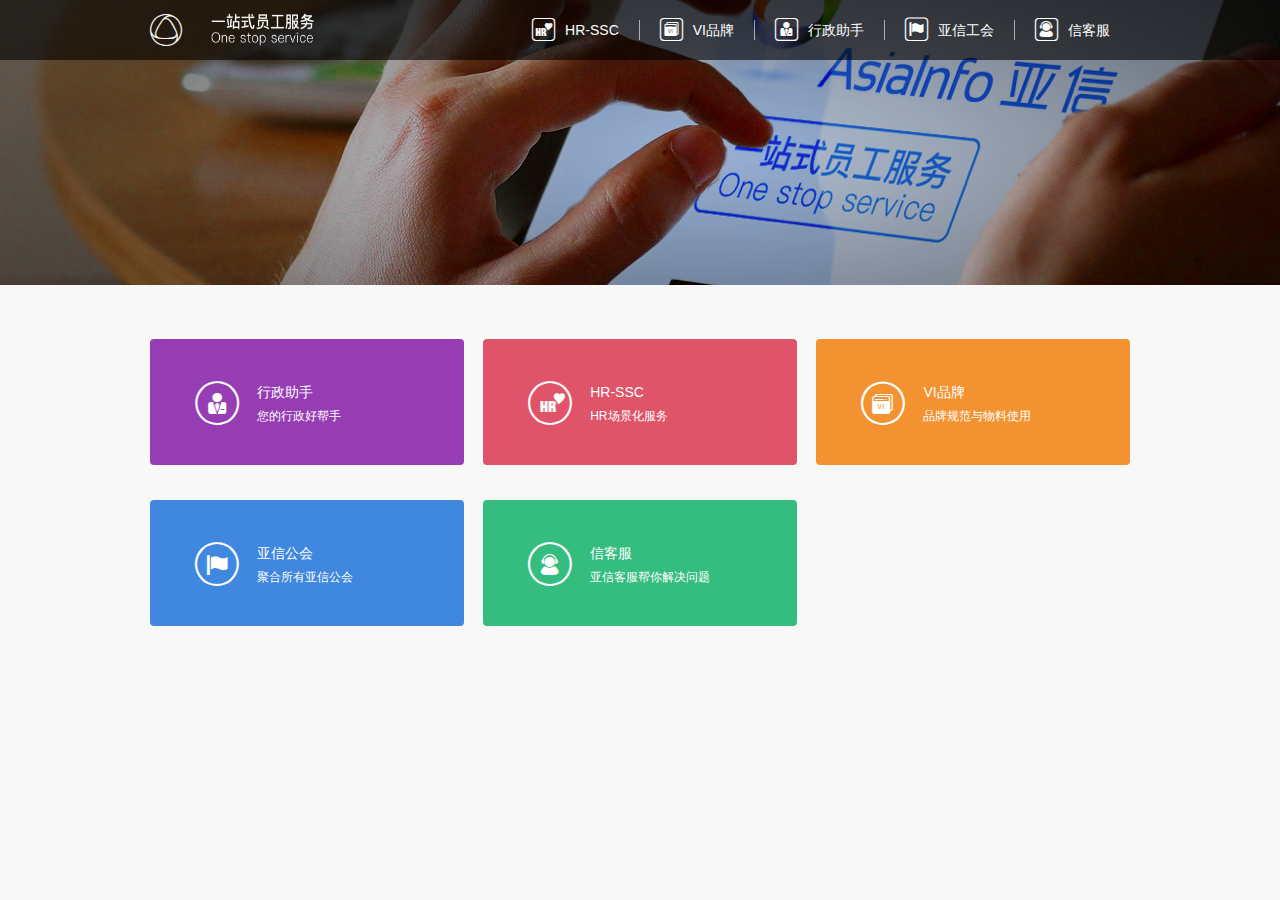
==== index.html @ 4ccbee24 "lym" ====
<!DOCTYPE html>
<html>
	<head>
		<meta charset="utf-8" />
		<title>一站式员工服务-首页</title>
		<link rel="stylesheet" href="css/reset.css" type="text/css" />
		<link rel="stylesheet" href="css/index.css" type="text/css" />
		<link rel="stylesheet" href="css/common.css" type="text/css" />
		<link rel="stylesheet" href="lib/iconfont/iconfont.css" type="text/css" />
	</head>
	<body>
		<div class="head-wrap">
			<div class="head-nav">
				<div class="head-nav-menu clear-fixed">
					<div class="logo">
						<i class="iconfont icon-logo"></i>
						<div class="divider"></div>
						<img src="img/一站式员工服务.png" width="103" height="34"></img>
					</div>
					<ul class="menu-list clear-fixed">
						<li>
							<div class="divider-line"></div>
							<a href="custom-service.html">
								<i class="iconfont icon-xinkefu"></i>
								<span>信客服</span>
							</a>
						</li>
						<li>
							<div class="divider-line"></div>
							<a href="sociaty-page.html">
								<i class="iconfont icon-gonghuimoren"></i>
								<span>亚信工会</span>
							</a>
						</li>
						<li>
							<div class="divider-line"></div>
							<a href="content-page.html">
								<i class="iconfont icon-zhushou1"></i>
								<span>行政助手</span>
							</a>
						</li>
						<li>
							<div class="divider-line"></div>
							<a href="vi-page.html">
								<i class="iconfont icon-vi11"></i>
								<span>VI品牌</span>
							</a>
						</li>
						<li>
							<a href="hrssc-page.html">
								<i class="iconfont icon-hr1"></i>
								<span>HR-SSC</span>
							</a>
						</li>
					</ul>
				</div>
			</div>
		</div>
		<div class="oss-main clear-fixed">
			<div class="service-selector nth1">
				<i class="iconfont icon-zhushou3"></i>
				<div class="service-title">
					<p class="name">行政助手</p>
					<p class="intro">您的行政好帮手</p>
				</div>
			</div>
			<div class="service-selector nth2">
				<i class="iconfont icon-hr3"></i>
				<div class="service-title">
					<p class="name">HR-SSC</p>
					<p class="intro">HR场景化服务</p>
				</div>
			</div>
			<div class="service-selector nth3">
				<i class="iconfont icon-vi3"></i>
				<div class="service-title">
					<p class="name">VI品牌</p>
					<p class="intro">品牌规范与物料使用</p>
				</div>
			</div>
			<div class="service-selector nth4">
				<i class="iconfont icon-gonghui3"></i>
				<div class="service-title">
					<p class="name">亚信公会</p>
					<p class="intro">聚合所有亚信公会</p>
				</div>
			</div>
			<div class="service-selector nth5">
				<i class="iconfont icon-xinkefu3"></i>
				<div class="service-title">
					<p class="name">信客服</p>
					<p class="intro">亚信客服帮你解决问题</p>
				</div>
			</div>
		</div>
		<script src="js/jquery-1.8.3.min.js"></script>
		<script src="js/common.js"></script>
	</body>
</html>
---- css/index.css ----
.head-wrap {
	background: url(../img/b-g-index.png) no-repeat;
	background-size: cover;
}
.service-selector {
	width: 32%;
	height: 126px;
	border-radius: 4px;
	color: #ffffff;
	padding: 40px 45px;
	margin: 0 0 35px 2%;
	float: left;
	font-size: 0;
	transition: all .4s ease-in-out; 
	cursor: pointer;
}
.service-selector.nth1{
	background-color: #963db4;
	margin-left: 0;
}
.service-selector.nth2{
	background-color: #df5468;
}
.service-selector.nth3{
	background-color: #f39230;
}
.service-selector.nth4{
	background-color: #3f87df;
	margin-left: 0;
}
.service-selector.nth5{
	background-color: #35bd80;
}
.service-selector.nth1:hover{
	transform: translateY(-10px);
	box-shadow: 0px 15px 25px -15px #963db4;
}
.service-selector.nth2:hover{
	transform: translateY(-10px);
	box-shadow: 0px 15px 25px -15px #df5468;
}
.service-selector.nth3:hover{
	transform: translateY(-10px);
	box-shadow: 0px 15px 25px -15px #f39230;
}
.service-selector.nth4:hover{
	transform: translateY(-10px);
	box-shadow: 0px 15px 25px -15px #3f87df;
}
.service-selector.nth5:hover{
	transform: translateY(-10px);
	box-shadow: 0px 15px 25px -15px #35bd80;
}
.service-selector i{
	font-size: 44px;
	margin-right: 18px;
	vertical-align: middle;
}
.service-title{
	line-height: 24px;
	display: inline-block;
	vertical-align: middle;
}
.service-title p.name{
	font-size: 14px;
}
.service-title p.intro{
	font-size: 12px;
}
---- css/common.css ----
.clear-fixed:before,
.clear-fixed:after {
	display: table;
	content: '';
	clear: both;
}

.head-wrap {
	width: 100%;
	height: 285px;
}

.head-nav {
	width: 100%;
	height: 60px;
	background-color: rgba(0, 0, 0, 0.2);
	background:rgba(0,0,0,0.6);
	background: transparent\9;zoom:1\8; /* required for the filters */
	-ms-filter:"progid:DXImageTransform.Microsoft.gradient(startColorstr=#220000000, endColorstr=#22000000)"; /* IE8 */
	filter: progid:DXImageTransform.Microsoft.gradient(startColorstr=#99000000, endColorstr=#99000000); /* IE5.5-7 */
	position: absolute;
	top: 0;
	font-size: 12px;
}

.head-nav-menu {
	width: 980px;
	height: 60px;
	margin: 0 auto;
}

.logo {
	float: left;
	cursor: pointer;
	line-height: 60px;
	font-size: 0;
}

.logo i {
	font-size: 32px;
	color: #ffffff;
	display: inline-block;
	vertical-align: middle;
}

.divider {
	margin: 0 14px;
	height: 80%;
	border-left: solid 1px #fefefe;
	display: inline-block;
	vertical-align: middle;
}

.logo-title {
	display: inline-block;
	vertical-align: middle;
	width: 103px;
	height: 34px;
	background-image: url(../img/一站式员工服务.png);
	background-size: 103px 34px;
}

.menu-list {
	float: right;
	height: 100%;
	font-size: 0;
}

.menu-list li {
	color: #ffffff;
	float: right;
	cursor: pointer;
	line-height: 60px;
}
.menu-list a{
	display: inline-block;
}
.menu-list li.active {
	border-bottom: 2px solid #ffffff;
}

.menu-list li:hover {
	background-color: rgba(0, 0, 0, 0.3);
}

.menu-list li i {
	font-size: 23px;
	vertical-align: middle;
}

.menu-list li span {
	padding: 0 20px 0 10px;
	display: inline-block;
	font-size: 14px;
	text-align: center;
	vertical-align: middle;
}

.divider-line {
	height: 20px;
	margin-right: 20px;
	border-left: 1px solid rgba(255, 255, 255, 0.6);
	display: inline-block;
	vertical-align: middle;
}

.oss-main {
	width: 980px;
	margin: 54px auto 50px;
}
body{
	background-color: #f8f8f8;
}
.head-wrap{
	position: relative;
	background: url(../img/b-g-black.png) no-repeat;
	background-size: cover;
}
.tabs-bar{
	width: 100%;
	height: 80px;
	position: absolute;
	bottom: 0;
	background-color: rgba(0,0,0,0.5);
}
.tabs-menu{
	width: 980px;
	margin: 0 auto;
}
.tabs-menu li{
	width: 33.3%;
	height: 80px;
	float: left;
	text-align: center;
	color: #fff;
	padding: 16px 0;
	line-height: 26px;
	cursor: pointer;
}
.tabs-menu li:hover{
	background-color: rgba(0,0,0,0.6);
}
.tabs-menu li.active{
	background-color: #425ac7;
}
.tabs-box{
	width: 100%;
	display: none;
}
.tabs-box.active{
	display: block;
}
.side-bar{
	width: 200px;
	overflow: hidden;
	text-overflow: ellipsis;
	white-space: nowrap;
	float: left;
	border-radius: 2px;
	box-shadow: 0 1px 2px 0 rgba(0, 0, 0, 0.27);
}
.side-bar a{
	width: 100%;
	padding: 0 24px;
	height: 40px;
	display: block;
	line-height: 40px;
	text-align: left;
	background-color: #ffffff;
	color: #666;
	font-size: 14px;
}
.side-bar a:hover{
	background-color: #efeff0;
}
.side-bar a.active{
	background-color: #425ac7;
	color: #ffffff;
}
.title{
	font-size: 14px;
	color: #404146;
	height: 35px;
	line-height: 35px;
	border-bottom: 1px dashed #a1a8b1;
}
.title div{
	width: 0;
	height: 20px;
	border: 1px solid #425ac7;
	display: inline-block;
	vertical-align: middle;
	margin-right: 15px;
}
.main-content{
	margin-left: 220px;
}
.content-items{
	margin-top: 16px;
}
.content-items li{
	height: 40px;
	line-height: 40px;
	margin-bottom: 1px;
	padding: 0 15px;
	font-size: 12px;
	cursor: pointer;
	background-color: #ffffff;
}
.content-items li:hover{
	background-color: #efeff0;
}
.items-time{
	color: #a1a8b1;
	float: right;
}
.items-title{
	color: #404146;
	float: left;
}

.content-detail{
	background-color: #ffffff;
	box-shadow: 0 1px 2px 0 rgba(0, 0, 0, 0.27);
	display: none;
	margin-top: 20px;
}
.detail-top{
	height: 35px;
	line-height: 34px;
	padding-right: 24px;
	background-color: #425ac7;
	color: #ffffff;
	font-size: 12px;
}
.detail-top i{
	float: right;
	cursor: pointer;
}
.detail-top span{
	float: right;
	margin-right: 30px;
	cursor: pointer;
}
.detail-top span:before{
	content: "\e605";
	margin-right: 10px;
	font-family: "iconfont";
}
.detail-main{
	padding: 0 40px 25px;
}
.detail-title{
	height: 48px;
	line-height: 48px;
	font-weight: bold;
}
.detail-title span{
	float: right;
	font-size: 12px;
	color: #a1a8b1;
	margin-left: 15px;
}
.detail-main p{
	color: #404146;
	font-size: 12px;
	margin: 10px 0 25px 0;
	line-height: 2.2;
}
.attachment-title{
	font-size: 12px;
}
.attachment-box{
	cursor: pointer;
	margin-top: 15px;
}
.attachment-box li span{
	color: rgba(64,65,70,0.5);
	font-size: 12px;
	margin-left: 10px;
}
---- lib/iconfont/iconfont.css ----
@font-face {font-family: "iconfont";
  src: url('iconfont.eot?t=1472460914'); /* IE9*/
  src: url('iconfont.eot?t=1472460914#iefix') format('embedded-opentype'), /* IE6-IE8 */
  url('iconfont.woff?t=1472460914') format('woff'), /* chrome, firefox */
  url('iconfont.ttf?t=1472460914') format('truetype'), /* chrome, firefox, opera, Safari, Android, iOS 4.2+*/
  url('iconfont.svg?t=1472460914#iconfont') format('svg'); /* iOS 4.1- */
}

.iconfont {
  font-family:"iconfont" !important;
  font-size:16px;
  font-style:normal;
  -webkit-font-smoothing: antialiased;
  -webkit-text-stroke-width: 0.2px;
  -moz-osx-font-smoothing: grayscale;
}
.icon-iconfontcha:before { content: "\e604"; }
.icon-ordinarydownload:before { content: "\e605"; }
.icon-huiyi:before { content: "\e606"; }
.icon-fuli:before { content: "\e607"; }
.icon-huanjing:before { content: "\e608"; }
.icon-gonghui2:before { content: "\e609"; }
.icon-hr1:before { content: "\e60a"; }
.icon-vi1:before { content: "\e60c"; }
.icon-gonghuimoren:before { content: "\e60d"; }
.icon-zhushou1:before { content: "\e60e"; }
.icon-zhushou2:before { content: "\e60f"; }
.icon-xinkefu2:before { content: "\e610"; }
.icon-xinkefu:before { content: "\e611"; }
.icon-vi11:before { content: "\e612"; }
.icon-vi2:before { content: "\e613"; }
.icon-hr2:before { content: "\e614"; }
.icon-gonghui21:before { content: "\e615"; }
.icon-gonghui3:before { content: "\e600"; }
.icon-xinkefu3:before { content: "\e601"; }
.icon-yizhanshiyuangongfuwu:before { content: "\e602"; }
.icon-hr3:before { content: "\e603"; }
.icon-logo:before { content: "\e60b"; }
.icon-vi3:before { content: "\e616"; }
.icon-zhushou3:before { content: "\e617"; }
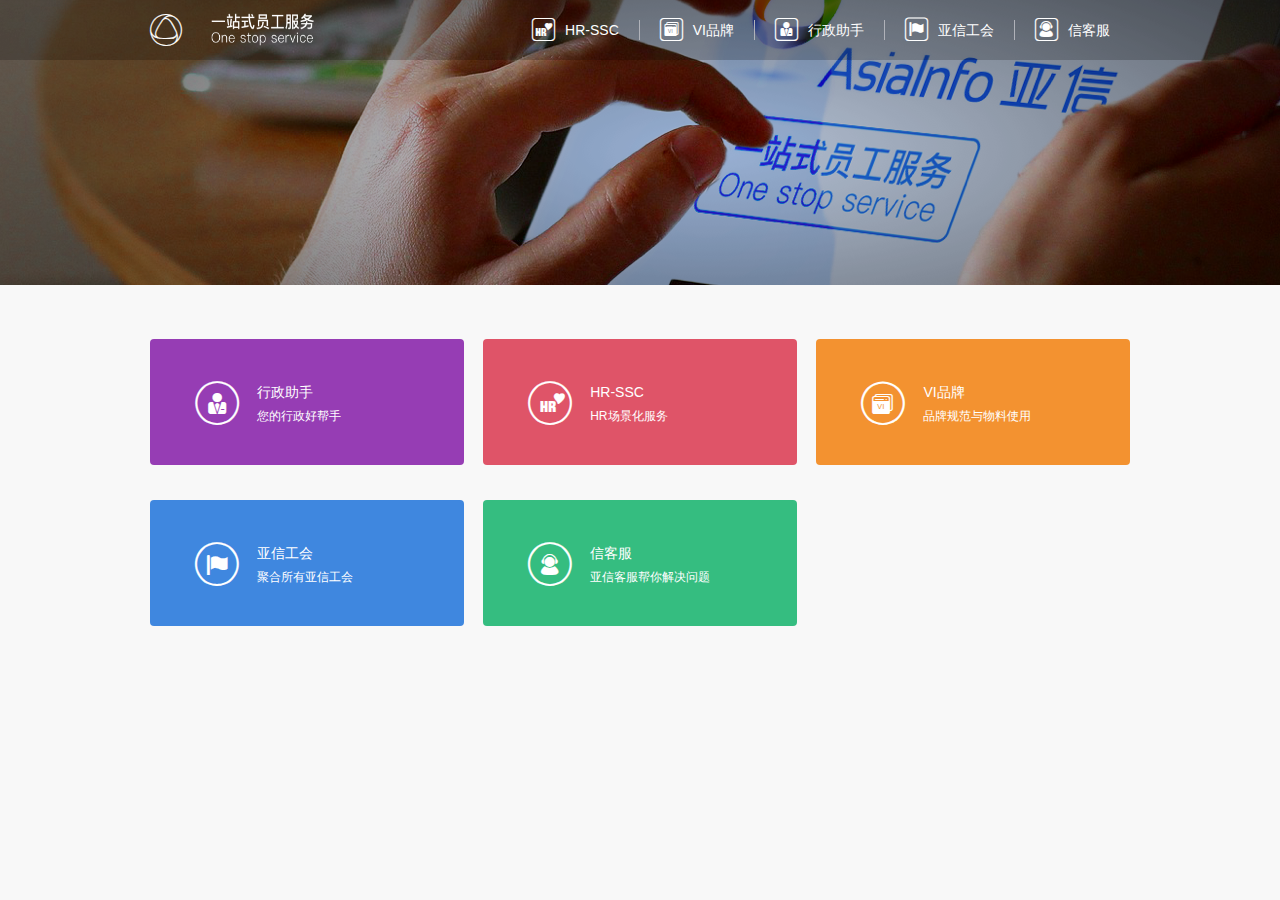
==== commit d3d13ae6: "lym" ====
--- a/index.html
+++ b/index.html
@@ -81,8 +81,8 @@
 			<div class="service-selector nth4">
 				<i class="iconfont icon-gonghui3"></i>
 				<div class="service-title">
-					<p class="name">亚信公会</p>
-					<p class="intro">聚合所有亚信公会</p>
+					<p class="name">亚信工会</p>
+					<p class="intro">聚合所有亚信工会</p>
 				</div>
 			</div>
 			<div class="service-selector nth5">
--- a/css/common.css
+++ b/css/common.css
@@ -13,10 +13,10 @@
 .head-nav {
 	width: 100%;
 	height: 60px;
-	background-color: rgba(0, 0, 0, 0.2);
-	background:rgba(0,0,0,0.6);
-	background: transparent\9;zoom:1\8; /* required for the filters */
-	-ms-filter:"progid:DXImageTransform.Microsoft.gradient(startColorstr=#220000000, endColorstr=#22000000)"; /* IE8 */
+	background: rgba(0, 0, 0, 0.2);
+	background: transparent\9;
+	zoom:1\8; /* required for the filters */
+	-ms-filter:"progid:DXImageTransform.Microsoft.gradient(startColorstr=#99000000, endColorstr=#99000000)"; /* IE8 */
 	filter: progid:DXImageTransform.Microsoft.gradient(startColorstr=#99000000, endColorstr=#99000000); /* IE5.5-7 */
 	position: absolute;
 	top: 0;
@@ -99,7 +99,7 @@
 .divider-line {
 	height: 20px;
 	margin-right: 20px;
-	border-left: 1px solid rgba(255, 255, 255, 0.6);
+	border-left: 1px solid #b0b2b9;
 	display: inline-block;
 	vertical-align: middle;
 }
@@ -121,7 +121,11 @@
 	height: 80px;
 	position: absolute;
 	bottom: 0;
-	background-color: rgba(0,0,0,0.5);
+	background: rgba(0,0,0,0.5);
+	background: transparent\9;
+	zoom:1\8; /* required for the filters */
+	-ms-filter:"progid:DXImageTransform.Microsoft.gradient(startColorstr=#99000000, endColorstr=#99000000)"; /* IE8 */
+	filter: progid:DXImageTransform.Microsoft.gradient(startColorstr=#99000000, endColorstr=#99000000); /* IE5.5-7 */
 }
 .tabs-menu{
 	width: 980px;
@@ -136,6 +140,9 @@
 	padding: 16px 0;
 	line-height: 26px;
 	cursor: pointer;
+}
+.tabs-menu li i{
+	font-size: 14px;
 }
 .tabs-menu li:hover{
 	background-color: rgba(0,0,0,0.6);
@@ -158,6 +165,7 @@
 	float: left;
 	border-radius: 2px;
 	box-shadow: 0 1px 2px 0 rgba(0, 0, 0, 0.27);
+	border: 1px solid #e1e6eb\9;
 }
 .side-bar a{
 	width: 100%;
@@ -227,7 +235,7 @@
 }
 .detail-top{
 	height: 35px;
-	line-height: 34px;
+	line-height: 33px;
 	padding-right: 24px;
 	background-color: #425ac7;
 	color: #ffffff;
@@ -275,7 +283,7 @@
 	margin-top: 15px;
 }
 .attachment-box li span{
-	color: rgba(64,65,70,0.5);
+	color: #999;
 	font-size: 12px;
 	margin-left: 10px;
 }
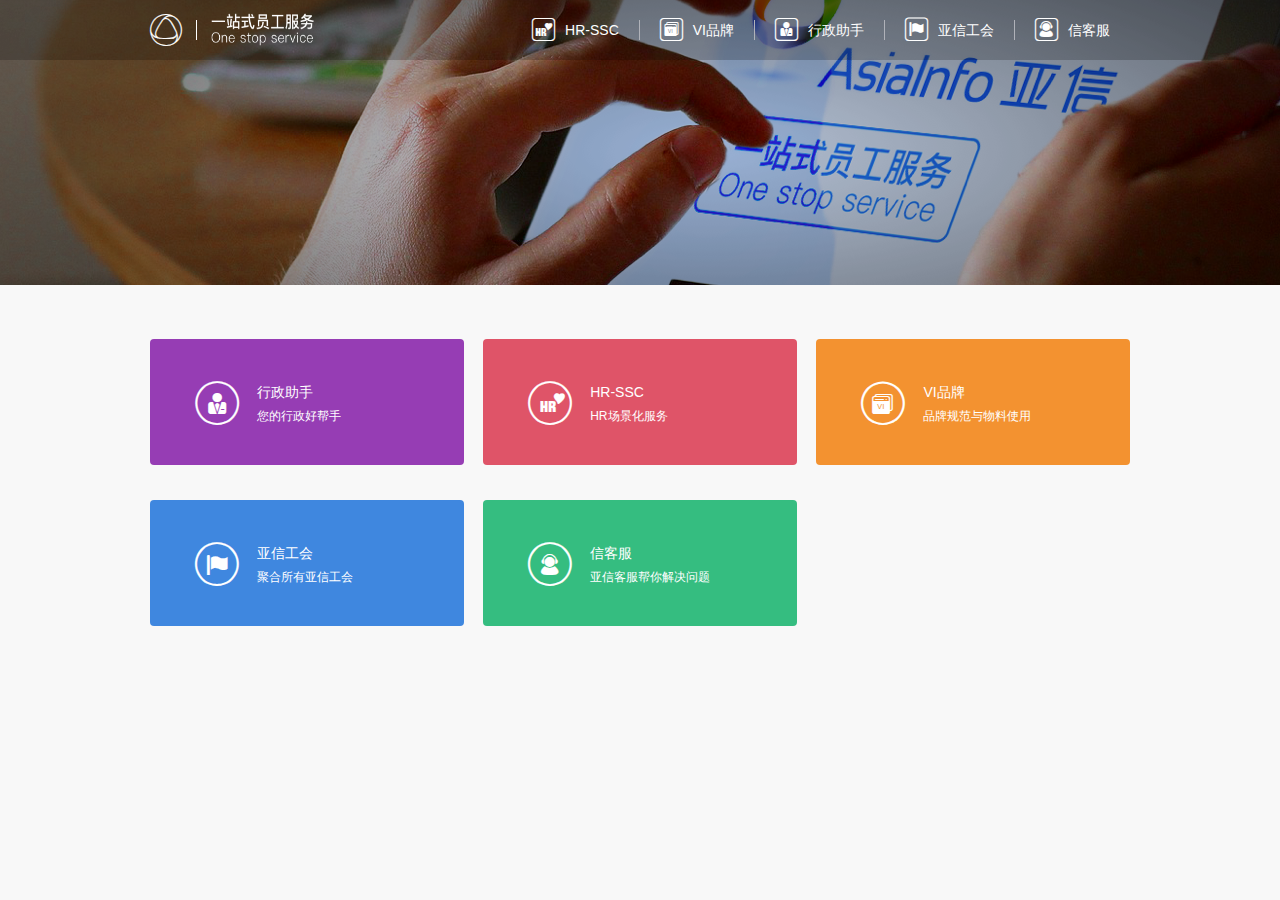
==== commit b8d70993: "lym" ====
--- a/index.html
+++ b/index.html
@@ -2,6 +2,7 @@
 <html>
 	<head>
 		<meta charset="utf-8" />
+		<meta http-equiv="X-UA-Compatible" content="IE=edge" />
 		<title>一站式员工服务-首页</title>
 		<link rel="stylesheet" href="css/reset.css" type="text/css" />
 		<link rel="stylesheet" href="css/index.css" type="text/css" />
@@ -19,37 +20,33 @@
 					</div>
 					<ul class="menu-list clear-fixed">
 						<li>
-							<div class="divider-line"></div>
-							<a href="custom-service.html">
-								<i class="iconfont icon-xinkefu"></i>
-								<span>信客服</span>
+							<a href="hrssc-page.html">
+								<i class="iconfont icon-hr1"></i>
+								<span>HR-SSC</span>
 							</a>
 						</li>
 						<li>
-							<div class="divider-line"></div>
+							<a href="vi-page.html">
+								<i class="iconfont icon-vi11"></i>
+								<span>VI品牌</span>
+							</a>
+						</li>
+						<li>
+							<a href="content-page.html">
+								<i class="iconfont icon-zhushou1"></i>
+								<span>行政助手</span>
+							</a>
+						</li>
+						<li>
 							<a href="sociaty-page.html">
 								<i class="iconfont icon-gonghuimoren"></i>
 								<span>亚信工会</span>
 							</a>
 						</li>
 						<li>
-							<div class="divider-line"></div>
-							<a href="content-page.html">
-								<i class="iconfont icon-zhushou1"></i>
-								<span>行政助手</span>
-							</a>
-						</li>
-						<li>
-							<div class="divider-line"></div>
-							<a href="vi-page.html">
-								<i class="iconfont icon-vi11"></i>
-								<span>VI品牌</span>
-							</a>
-						</li>
-						<li>
-							<a href="hrssc-page.html">
-								<i class="iconfont icon-hr1"></i>
-								<span>HR-SSC</span>
+							<a href="custom-service.html">
+								<i class="iconfont icon-xinkefu"></i>
+								<span>信客服</span>
 							</a>
 						</li>
 					</ul>
--- a/css/common.css
+++ b/css/common.css
@@ -14,18 +14,42 @@
 	width: 100%;
 	height: 60px;
 	background: rgba(0, 0, 0, 0.2);
-	background: transparent\9;
-	zoom:1\8; /* required for the filters */
-	-ms-filter:"progid:DXImageTransform.Microsoft.gradient(startColorstr=#99000000, endColorstr=#99000000)"; /* IE8 */
-	filter: progid:DXImageTransform.Microsoft.gradient(startColorstr=#99000000, endColorstr=#99000000); /* IE5.5-7 */
 	position: absolute;
 	top: 0;
 	font-size: 12px;
 }
-
+@media \0screen\,screen\9 {
+	.head-nav{
+		background: #000000;
+		*zoom:1; /* required for the filters */
+    	filter:Alpha(opacity=20);/* 只支持IE6、7、8、9 */
+	}
+	.menu-list li:hover{
+		background: #000000;
+		*zoom:1; /* required for the filters */
+    	filter:Alpha(opacity=30);/* 只支持IE6、7、8、9 */
+	}
+	.menu-list li a{
+		position: relative;
+	}
+	.tabs-bar{
+		background: #000000;
+		*zoom:1; /* required for the filters */
+    	filter:Alpha(opacity=50);/* 只支持IE6、7、8、9 */
+	}
+	.tabs-menu li:hover{
+		background: #000000;
+		*zoom:1; /* required for the filters */
+    	filter:Alpha(opacity=60);/* 只支持IE6、7、8、9 */
+	}
+	.tabs-menu li i,.tabs-menu li p{
+		position: relative;
+	}
+}
 .head-nav-menu {
 	width: 980px;
 	height: 60px;
+	position: relative;
 	margin: 0 auto;
 }
 
@@ -45,7 +69,7 @@
 
 .divider {
 	margin: 0 14px;
-	height: 80%;
+	height: 20px;
 	border-left: solid 1px #fefefe;
 	display: inline-block;
 	vertical-align: middle;
@@ -68,9 +92,20 @@
 
 .menu-list li {
 	color: #ffffff;
-	float: right;
+	float: left;
 	cursor: pointer;
 	line-height: 60px;
+}
+.menu-list li:before{
+	content: '';
+	height: 20px;
+	margin-right: 20px;
+	border-left: 1px solid #b0b2b9;
+	display: inline-block;
+	vertical-align: middle;
+}
+.menu-list li:first-child:before{
+	border: none;
 }
 .menu-list a{
 	display: inline-block;
@@ -82,6 +117,7 @@
 .menu-list li:hover {
 	background-color: rgba(0, 0, 0, 0.3);
 }
+
 
 .menu-list li i {
 	font-size: 23px;
@@ -122,14 +158,11 @@
 	position: absolute;
 	bottom: 0;
 	background: rgba(0,0,0,0.5);
-	background: transparent\9;
-	zoom:1\8; /* required for the filters */
-	-ms-filter:"progid:DXImageTransform.Microsoft.gradient(startColorstr=#99000000, endColorstr=#99000000)"; /* IE8 */
-	filter: progid:DXImageTransform.Microsoft.gradient(startColorstr=#99000000, endColorstr=#99000000); /* IE5.5-7 */
 }
 .tabs-menu{
 	width: 980px;
 	margin: 0 auto;
+	position: relative;
 }
 .tabs-menu li{
 	width: 33.3%;
@@ -159,9 +192,6 @@
 }
 .side-bar{
 	width: 200px;
-	overflow: hidden;
-	text-overflow: ellipsis;
-	white-space: nowrap;
 	float: left;
 	border-radius: 2px;
 	box-shadow: 0 1px 2px 0 rgba(0, 0, 0, 0.27);
@@ -177,6 +207,9 @@
 	background-color: #ffffff;
 	color: #666;
 	font-size: 14px;
+	overflow: hidden;
+	text-overflow: ellipsis;
+	white-space: nowrap;
 }
 .side-bar a:hover{
 	background-color: #efeff0;
@@ -215,6 +248,12 @@
 	cursor: pointer;
 	background-color: #ffffff;
 }
+.content-items li span:first-child{
+	width: 600px;
+	overflow: hidden;
+	text-overflow: ellipsis;
+	white-space: nowrap;
+}
 .content-items li:hover{
 	background-color: #efeff0;
 }
@@ -230,6 +269,7 @@
 .content-detail{
 	background-color: #ffffff;
 	box-shadow: 0 1px 2px 0 rgba(0, 0, 0, 0.27);
+	border: 1px solid #e1e6eb\9;
 	display: none;
 	margin-top: 20px;
 }
--- a/lib/iconfont/iconfont.css
+++ b/lib/iconfont/iconfont.css
@@ -1,10 +1,10 @@
 
 @font-face {font-family: "iconfont";
-  src: url('iconfont.eot?t=1472460914'); /* IE9*/
-  src: url('iconfont.eot?t=1472460914#iefix') format('embedded-opentype'), /* IE6-IE8 */
-  url('iconfont.woff?t=1472460914') format('woff'), /* chrome, firefox */
-  url('iconfont.ttf?t=1472460914') format('truetype'), /* chrome, firefox, opera, Safari, Android, iOS 4.2+*/
-  url('iconfont.svg?t=1472460914#iconfont') format('svg'); /* iOS 4.1- */
+  src: url('iconfont.eot?t=1472648214'); /* IE9*/
+  src: url('iconfont.eot?t=1472648214#iefix') format('embedded-opentype'), /* IE6-IE8 */
+  url('iconfont.woff?t=1472648214') format('woff'), /* chrome, firefox */
+  url('iconfont.ttf?t=1472648214') format('truetype'), /* chrome, firefox, opera, Safari, Android, iOS 4.2+*/
+  url('iconfont.svg?t=1472648214#iconfont') format('svg'); /* iOS 4.1- */
 }
 
 .iconfont {
@@ -19,7 +19,11 @@
 .icon-ordinarydownload:before { content: "\e605"; }
 .icon-huiyi:before { content: "\e606"; }
 .icon-fuli:before { content: "\e607"; }
+.icon-changwaijijin:before { content: "\e618"; }
+.icon-zuzhi01:before { content: "\e619"; }
+.icon-youhui:before { content: "\e61a"; }
 .icon-huanjing:before { content: "\e608"; }
+.icon-julebuhuodong:before { content: "\e61b"; }
 .icon-gonghui2:before { content: "\e609"; }
 .icon-hr1:before { content: "\e60a"; }
 .icon-vi1:before { content: "\e60c"; }
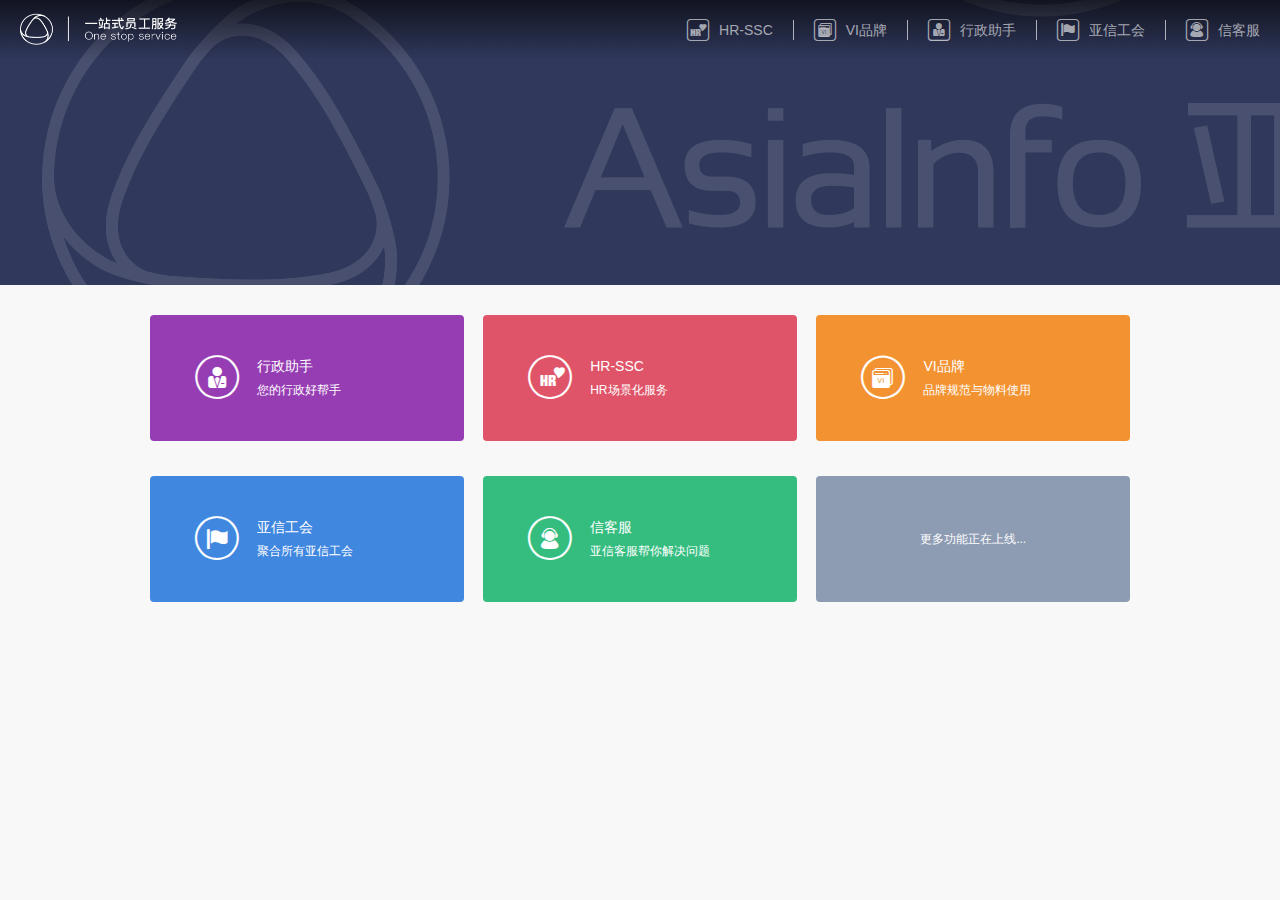
==== commit a2d2ef85: "lym" ====
--- a/index.html
+++ b/index.html
@@ -1,5 +1,6 @@
 <!DOCTYPE html>
 <html>
+
 	<head>
 		<meta charset="utf-8" />
 		<meta http-equiv="X-UA-Compatible" content="IE=edge" />
@@ -9,15 +10,14 @@
 		<link rel="stylesheet" href="css/common.css" type="text/css" />
 		<link rel="stylesheet" href="lib/iconfont/iconfont.css" type="text/css" />
 	</head>
+
 	<body>
 		<div class="head-wrap">
 			<div class="head-nav">
 				<div class="head-nav-menu clear-fixed">
-					<div class="logo">
-						<i class="iconfont icon-logo"></i>
-						<div class="divider"></div>
-						<img src="img/一站式员工服务.png" width="103" height="34"></img>
-					</div>
+					<a href="index.html" class="logo">
+						<img src="img/logo.png" width="157" height="32" />
+					</a>
 					<ul class="menu-list clear-fixed">
 						<li>
 							<a href="hrssc-page.html">
@@ -32,7 +32,7 @@
 							</a>
 						</li>
 						<li>
-							<a href="content-page.html">
+							<a href="assistant.html">
 								<i class="iconfont icon-zhushou1"></i>
 								<span>行政助手</span>
 							</a>
@@ -55,42 +55,59 @@
 		</div>
 		<div class="oss-main clear-fixed">
 			<div class="service-selector nth1">
-				<i class="iconfont icon-zhushou3"></i>
-				<div class="service-title">
-					<p class="name">行政助手</p>
-					<p class="intro">您的行政好帮手</p>
-				</div>
+				<a href="assistant.html">
+					<i class="iconfont icon-zhushou3"></i>
+					<div class="service-title">
+						<p class="name">行政助手</p>
+						<p class="intro">您的行政好帮手</p>
+					</div>
+				</a>
 			</div>
 			<div class="service-selector nth2">
-				<i class="iconfont icon-hr3"></i>
-				<div class="service-title">
-					<p class="name">HR-SSC</p>
-					<p class="intro">HR场景化服务</p>
-				</div>
+				<a href="hrssc-page.html">
+					<i class="iconfont icon-hr3"></i>
+					<div class="service-title">
+						<p class="name">HR-SSC</p>
+						<p class="intro">HR场景化服务</p>
+					</div>
+				</a>
 			</div>
 			<div class="service-selector nth3">
-				<i class="iconfont icon-vi3"></i>
-				<div class="service-title">
-					<p class="name">VI品牌</p>
-					<p class="intro">品牌规范与物料使用</p>
-				</div>
+				<a href="vi-page.html">
+					<i class="iconfont icon-vi3"></i>
+					<div class="service-title">
+						<p class="name">VI品牌</p>
+						<p class="intro">品牌规范与物料使用</p>
+					</div>
+				</a>
 			</div>
 			<div class="service-selector nth4">
-				<i class="iconfont icon-gonghui3"></i>
-				<div class="service-title">
-					<p class="name">亚信工会</p>
-					<p class="intro">聚合所有亚信工会</p>
-				</div>
+				<a href="sociaty-page.html">
+					<i class="iconfont icon-gonghui3"></i>
+					<div class="service-title">
+						<p class="name">亚信工会</p>
+						<p class="intro">聚合所有亚信工会</p>
+					</div>
+				</a>
 			</div>
 			<div class="service-selector nth5">
-				<i class="iconfont icon-xinkefu3"></i>
-				<div class="service-title">
-					<p class="name">信客服</p>
-					<p class="intro">亚信客服帮你解决问题</p>
-				</div>
+				<a href="custom-service.html">
+					<i class="iconfont icon-xinkefu3"></i>
+					<div class="service-title">
+						<p class="name">信客服</p>
+						<p class="intro">亚信客服帮你解决问题</p>
+					</div>
+				</a>
+			</div>
+			<div class="service-selector nth6">
+				<a href="javascript:;" style="text-align: center;">
+					<div class="service-title" >
+						<p class="intro">更多功能正在上线...</p>
+					</div>
+				</a>
 			</div>
 		</div>
 		<script src="js/jquery-1.8.3.min.js"></script>
-		<script src="js/common.js"></script>
 	</body>
-</html>
+
+</html>--- a/css/index.css
+++ b/css/index.css
@@ -1,5 +1,5 @@
 .head-wrap {
-	background: url(../img/b-g-index.png) no-repeat;
+	background: url(../img/b-g-index.png) no-repeat center center;
 	background-size: cover;
 }
 .service-selector {
@@ -7,12 +7,13 @@
 	height: 126px;
 	border-radius: 4px;
 	color: #ffffff;
-	padding: 40px 45px;
 	margin: 0 0 35px 2%;
 	float: left;
 	font-size: 0;
 	transition: all .4s ease-in-out; 
 	cursor: pointer;
+	overflow: hidden;
+	line-height: 126px;
 }
 .service-selector.nth1{
 	background-color: #963db4;
@@ -30,6 +31,9 @@
 }
 .service-selector.nth5{
 	background-color: #35bd80;
+}
+.service-selector.nth6{
+	background-color: #8d9bb3;
 }
 .service-selector.nth1:hover{
 	transform: translateY(-10px);
@@ -67,3 +71,7 @@
 .service-title p.intro{
 	font-size: 12px;
 }
+.service-selector a{
+	padding: 0 45px;
+	display: block;
+}
--- a/css/common.css
+++ b/css/common.css
@@ -13,7 +13,7 @@
 .head-nav {
 	width: 100%;
 	height: 60px;
-	background: rgba(0, 0, 0, 0.2);
+	background: url(../img/gradient.png) repeat-x;
 	position: absolute;
 	top: 0;
 	font-size: 12px;
@@ -32,56 +32,17 @@
 	.menu-list li a{
 		position: relative;
 	}
-	.tabs-bar{
-		background: #000000;
-		*zoom:1; /* required for the filters */
-    	filter:Alpha(opacity=50);/* 只支持IE6、7、8、9 */
-	}
-	.tabs-menu li:hover{
-		background: #000000;
-		*zoom:1; /* required for the filters */
-    	filter:Alpha(opacity=60);/* 只支持IE6、7、8、9 */
-	}
-	.tabs-menu li i,.tabs-menu li p{
-		position: relative;
-	}
 }
 .head-nav-menu {
-	width: 980px;
+	width: 100%;
 	height: 60px;
 	position: relative;
-	margin: 0 auto;
 }
 
 .logo {
 	float: left;
 	cursor: pointer;
-	line-height: 60px;
-	font-size: 0;
-}
-
-.logo i {
-	font-size: 32px;
-	color: #ffffff;
-	display: inline-block;
-	vertical-align: middle;
-}
-
-.divider {
-	margin: 0 14px;
-	height: 20px;
-	border-left: solid 1px #fefefe;
-	display: inline-block;
-	vertical-align: middle;
-}
-
-.logo-title {
-	display: inline-block;
-	vertical-align: middle;
-	width: 103px;
-	height: 34px;
-	background-image: url(../img/一站式员工服务.png);
-	background-size: 103px 34px;
+	padding: 13px 20px;
 }
 
 .menu-list {
@@ -91,9 +52,7 @@
 }
 
 .menu-list li {
-	color: #ffffff;
-	float: left;
-	cursor: pointer;
+	float: left;
 	line-height: 60px;
 }
 .menu-list li:before{
@@ -107,20 +66,22 @@
 .menu-list li:first-child:before{
 	border: none;
 }
-.menu-list a{
-	display: inline-block;
-}
-.menu-list li.active {
-	border-bottom: 2px solid #ffffff;
+.menu-list li a{
+	display: inline-block;
+	cursor: pointer;
+	color: #B6B7B7\9;
+	color: rgba(255,255,255,0.6);
+}
+.menu-list li.active a{
+	color: #ffffff;
 }
 
 .menu-list li:hover {
 	background-color: rgba(0, 0, 0, 0.3);
 }
 
-
 .menu-list li i {
-	font-size: 23px;
+	font-size: 22px;
 	vertical-align: middle;
 }
 
@@ -142,46 +103,38 @@
 
 .oss-main {
 	width: 980px;
-	margin: 54px auto 50px;
+	margin: 30px auto 60px;
 }
 body{
 	background-color: #f8f8f8;
 }
 .head-wrap{
 	position: relative;
-	background: url(../img/b-g-black.png) no-repeat;
 	background-size: cover;
 }
 .tabs-bar{
 	width: 100%;
 	height: 80px;
-	position: absolute;
-	bottom: 0;
-	background: rgba(0,0,0,0.5);
+	background-color: #ffffff;
+    box-shadow: 0 1px 2px 0 rgba(0, 0, 0, 0.27);
 }
 .tabs-menu{
 	width: 980px;
 	margin: 0 auto;
-	position: relative;
 }
 .tabs-menu li{
 	width: 33.3%;
 	height: 80px;
 	float: left;
 	text-align: center;
-	color: #fff;
+	color: #404146;
 	padding: 16px 0;
 	line-height: 26px;
 	cursor: pointer;
 }
-.tabs-menu li i{
-	font-size: 14px;
-}
-.tabs-menu li:hover{
-	background-color: rgba(0,0,0,0.6);
-}
 .tabs-menu li.active{
-	background-color: #425ac7;
+	color: #425ac7;
+	border-bottom: 4px solid #425AC7;
 }
 .tabs-box{
 	width: 100%;
@@ -191,7 +144,7 @@
 	display: block;
 }
 .side-bar{
-	width: 200px;
+	width: 180px;
 	float: left;
 	border-radius: 2px;
 	box-shadow: 0 1px 2px 0 rgba(0, 0, 0, 0.27);
@@ -206,7 +159,7 @@
 	text-align: left;
 	background-color: #ffffff;
 	color: #666;
-	font-size: 14px;
+	font-size: 12px;
 	overflow: hidden;
 	text-overflow: ellipsis;
 	white-space: nowrap;
--- a/lib/iconfont/iconfont.css
+++ b/lib/iconfont/iconfont.css
@@ -1,10 +1,10 @@
 
 @font-face {font-family: "iconfont";
-  src: url('iconfont.eot?t=1472648214'); /* IE9*/
-  src: url('iconfont.eot?t=1472648214#iefix') format('embedded-opentype'), /* IE6-IE8 */
-  url('iconfont.woff?t=1472648214') format('woff'), /* chrome, firefox */
-  url('iconfont.ttf?t=1472648214') format('truetype'), /* chrome, firefox, opera, Safari, Android, iOS 4.2+*/
-  url('iconfont.svg?t=1472648214#iconfont') format('svg'); /* iOS 4.1- */
+  src: url('iconfont.eot?t=1472697751'); /* IE9*/
+  src: url('iconfont.eot?t=1472697751#iefix') format('embedded-opentype'), /* IE6-IE8 */
+  url('iconfont.woff?t=1472697751') format('woff'), /* chrome, firefox */
+  url('iconfont.ttf?t=1472697751') format('truetype'), /* chrome, firefox, opera, Safari, Android, iOS 4.2+*/
+  url('iconfont.svg?t=1472697751#iconfont') format('svg'); /* iOS 4.1- */
 }
 
 .iconfont {
@@ -19,11 +19,7 @@
 .icon-ordinarydownload:before { content: "\e605"; }
 .icon-huiyi:before { content: "\e606"; }
 .icon-fuli:before { content: "\e607"; }
-.icon-changwaijijin:before { content: "\e618"; }
-.icon-zuzhi01:before { content: "\e619"; }
-.icon-youhui:before { content: "\e61a"; }
 .icon-huanjing:before { content: "\e608"; }
-.icon-julebuhuodong:before { content: "\e61b"; }
 .icon-gonghui2:before { content: "\e609"; }
 .icon-hr1:before { content: "\e60a"; }
 .icon-vi1:before { content: "\e60c"; }
@@ -43,3 +39,7 @@
 .icon-logo:before { content: "\e60b"; }
 .icon-vi3:before { content: "\e616"; }
 .icon-zhushou3:before { content: "\e617"; }
+.icon-youhui:before { content: "\e618"; }
+.icon-zuzhi:before { content: "\e619"; }
+.icon-julebu:before { content: "\e61a"; }
+.icon-jijin:before { content: "\e61b"; }
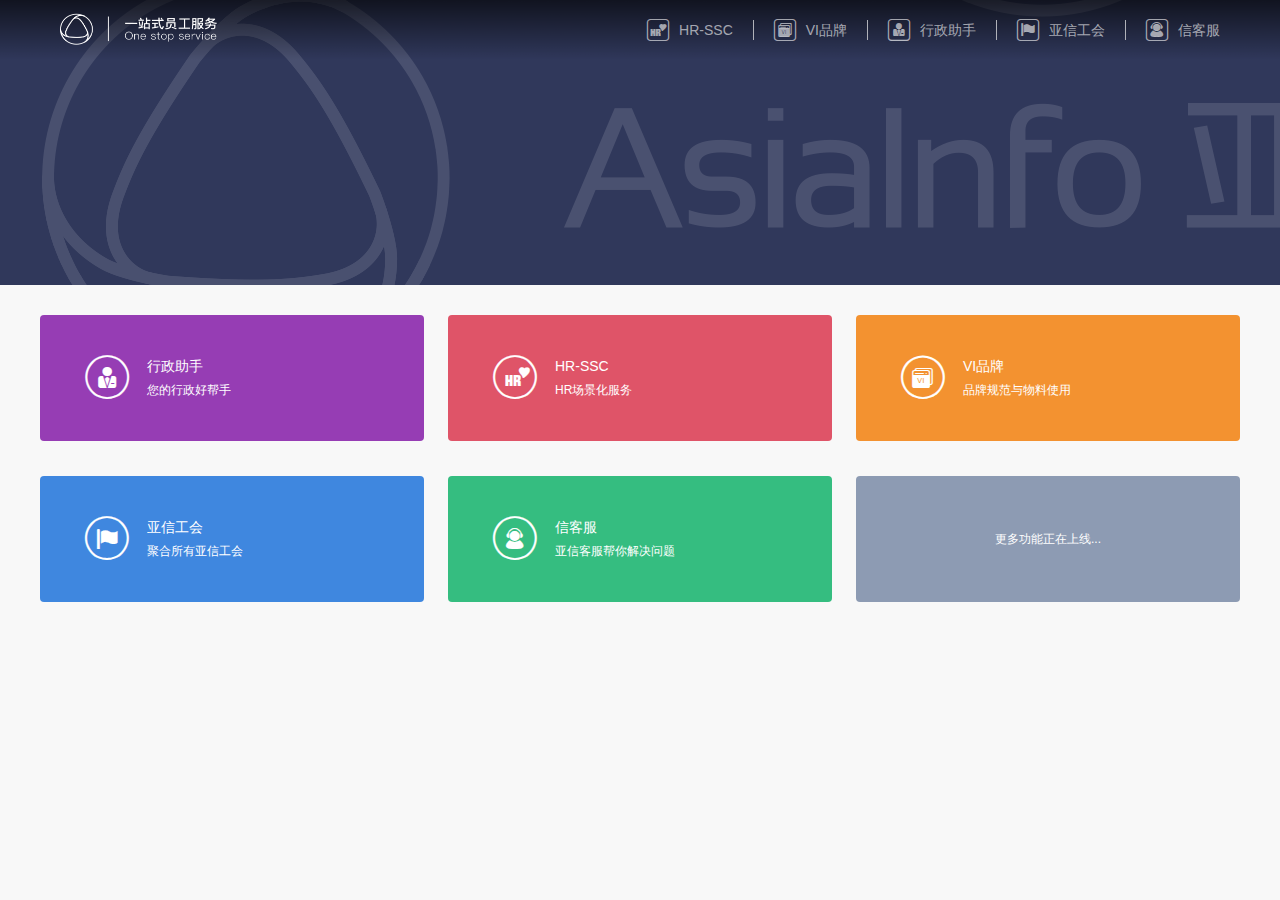
==== commit 8a5826dc: "lym" ====
--- a/index.html
+++ b/index.html
@@ -2,8 +2,8 @@
 <html>
 
 	<head>
-		<meta charset="utf-8" />
-		<meta http-equiv="X-UA-Compatible" content="IE=edge" />
+		<meta charset="utf-8">
+		<meta http-equiv="X-UA-Compatible" content="IE=edge">
 		<title>一站式员工服务-首页</title>
 		<link rel="stylesheet" href="css/reset.css" type="text/css" />
 		<link rel="stylesheet" href="css/index.css" type="text/css" />
@@ -21,31 +21,35 @@
 					<ul class="menu-list clear-fixed">
 						<li>
 							<a href="hrssc-page.html">
-								<i class="iconfont icon-hr1"></i>
+								<i class="iconfont">&#xe60a;</i>
 								<span>HR-SSC</span>
 							</a>
 						</li>
+						<li class="menu-divider"></li>
 						<li>
 							<a href="vi-page.html">
-								<i class="iconfont icon-vi11"></i>
+								<i class="iconfont">&#xe612;</i>
 								<span>VI品牌</span>
 							</a>
 						</li>
+						<li class="menu-divider"></li>
 						<li>
 							<a href="assistant.html">
-								<i class="iconfont icon-zhushou1"></i>
+								<i class="iconfont">&#xe60e;</i>
 								<span>行政助手</span>
 							</a>
 						</li>
+						<li class="menu-divider"></li>
 						<li>
 							<a href="sociaty-page.html">
-								<i class="iconfont icon-gonghuimoren"></i>
+								<i class="iconfont">&#xe60d;</i>
 								<span>亚信工会</span>
 							</a>
 						</li>
+						<li class="menu-divider"></li>
 						<li>
 							<a href="custom-service.html">
-								<i class="iconfont icon-xinkefu"></i>
+								<i class="iconfont">&#xe611;</i>
 								<span>信客服</span>
 							</a>
 						</li>
@@ -56,7 +60,7 @@
 		<div class="oss-main clear-fixed">
 			<div class="service-selector nth1">
 				<a href="assistant.html">
-					<i class="iconfont icon-zhushou3"></i>
+					<i class="iconfont">&#xe617;</i>
 					<div class="service-title">
 						<p class="name">行政助手</p>
 						<p class="intro">您的行政好帮手</p>
@@ -65,7 +69,7 @@
 			</div>
 			<div class="service-selector nth2">
 				<a href="hrssc-page.html">
-					<i class="iconfont icon-hr3"></i>
+					<i class="iconfont">&#xe603;</i>
 					<div class="service-title">
 						<p class="name">HR-SSC</p>
 						<p class="intro">HR场景化服务</p>
@@ -74,7 +78,7 @@
 			</div>
 			<div class="service-selector nth3">
 				<a href="vi-page.html">
-					<i class="iconfont icon-vi3"></i>
+					<i class="iconfont">&#xe616;</i>
 					<div class="service-title">
 						<p class="name">VI品牌</p>
 						<p class="intro">品牌规范与物料使用</p>
@@ -83,7 +87,7 @@
 			</div>
 			<div class="service-selector nth4">
 				<a href="sociaty-page.html">
-					<i class="iconfont icon-gonghui3"></i>
+					<i class="iconfont">&#xe600;</i>
 					<div class="service-title">
 						<p class="name">亚信工会</p>
 						<p class="intro">聚合所有亚信工会</p>
@@ -92,7 +96,7 @@
 			</div>
 			<div class="service-selector nth5">
 				<a href="custom-service.html">
-					<i class="iconfont icon-xinkefu3"></i>
+					<i class="iconfont">&#xe601;</i>
 					<div class="service-title">
 						<p class="name">信客服</p>
 						<p class="intro">亚信客服帮你解决问题</p>
--- a/css/index.css
+++ b/css/index.css
@@ -37,23 +37,23 @@
 }
 .service-selector.nth1:hover{
 	transform: translateY(-10px);
-	box-shadow: 0px 15px 25px -15px #963db4;
+	box-shadow: 0px 20px 30px -15px #963db4;
 }
 .service-selector.nth2:hover{
 	transform: translateY(-10px);
-	box-shadow: 0px 15px 25px -15px #df5468;
+	box-shadow: 0px 20px 30px -15px #df5468;
 }
 .service-selector.nth3:hover{
 	transform: translateY(-10px);
-	box-shadow: 0px 15px 25px -15px #f39230;
+	box-shadow: 0px 20px 30px -15px #f39230;
 }
 .service-selector.nth4:hover{
 	transform: translateY(-10px);
-	box-shadow: 0px 15px 25px -15px #3f87df;
+	box-shadow: 0px 20px 30px -15px #3f87df;
 }
 .service-selector.nth5:hover{
 	transform: translateY(-10px);
-	box-shadow: 0px 15px 25px -15px #35bd80;
+	box-shadow: 0px 20px 30px -15px #35bd80;
 }
 .service-selector i{
 	font-size: 44px;
--- a/css/common.css
+++ b/css/common.css
@@ -18,23 +18,10 @@
 	top: 0;
 	font-size: 12px;
 }
-@media \0screen\,screen\9 {
-	.head-nav{
-		background: #000000;
-		*zoom:1; /* required for the filters */
-    	filter:Alpha(opacity=20);/* 只支持IE6、7、8、9 */
-	}
-	.menu-list li:hover{
-		background: #000000;
-		*zoom:1; /* required for the filters */
-    	filter:Alpha(opacity=30);/* 只支持IE6、7、8、9 */
-	}
-	.menu-list li a{
-		position: relative;
-	}
-}
+
 .head-nav-menu {
-	width: 100%;
+	width: 1200px;
+	margin: 0 auto;
 	height: 60px;
 	position: relative;
 }
@@ -47,28 +34,19 @@
 
 .menu-list {
 	float: right;
-	height: 100%;
+	height: 60px;
 	font-size: 0;
 }
 
-.menu-list li {
-	float: left;
+.menu-list li{
+	float: left;
+	height: 60px;
 	line-height: 60px;
-}
-.menu-list li:before{
-	content: '';
-	height: 20px;
-	margin-right: 20px;
-	border-left: 1px solid #b0b2b9;
-	display: inline-block;
-	vertical-align: middle;
-}
-.menu-list li:first-child:before{
-	border: none;
+	cursor: pointer;
 }
 .menu-list li a{
 	display: inline-block;
-	cursor: pointer;
+	padding: 0 20px;
 	color: #B6B7B7\9;
 	color: rgba(255,255,255,0.6);
 }
@@ -76,8 +54,8 @@
 	color: #ffffff;
 }
 
-.menu-list li:hover {
-	background-color: rgba(0, 0, 0, 0.3);
+.menu-list li:hover a{
+	color: #E5E5E7;
 }
 
 .menu-list li i {
@@ -86,23 +64,21 @@
 }
 
 .menu-list li span {
-	padding: 0 20px 0 10px;
+	padding-left:10px;
 	display: inline-block;
 	font-size: 14px;
 	text-align: center;
 	vertical-align: middle;
 }
-
-.divider-line {
-	height: 20px;
-	margin-right: 20px;
+.menu-divider{
+	height: 20px !important;
+	margin: 20px 0;
+	padding: 0 !important;
 	border-left: 1px solid #b0b2b9;
-	display: inline-block;
-	vertical-align: middle;
-}
-
+	float: left;
+}
 .oss-main {
-	width: 980px;
+	width: 1200px;
 	margin: 30px auto 60px;
 }
 body{
@@ -119,7 +95,7 @@
     box-shadow: 0 1px 2px 0 rgba(0, 0, 0, 0.27);
 }
 .tabs-menu{
-	width: 980px;
+	width: 1200px;
 	margin: 0 auto;
 }
 .tabs-menu li{
@@ -254,7 +230,6 @@
 .detail-title{
 	height: 48px;
 	line-height: 48px;
-	font-weight: bold;
 }
 .detail-title span{
 	float: right;
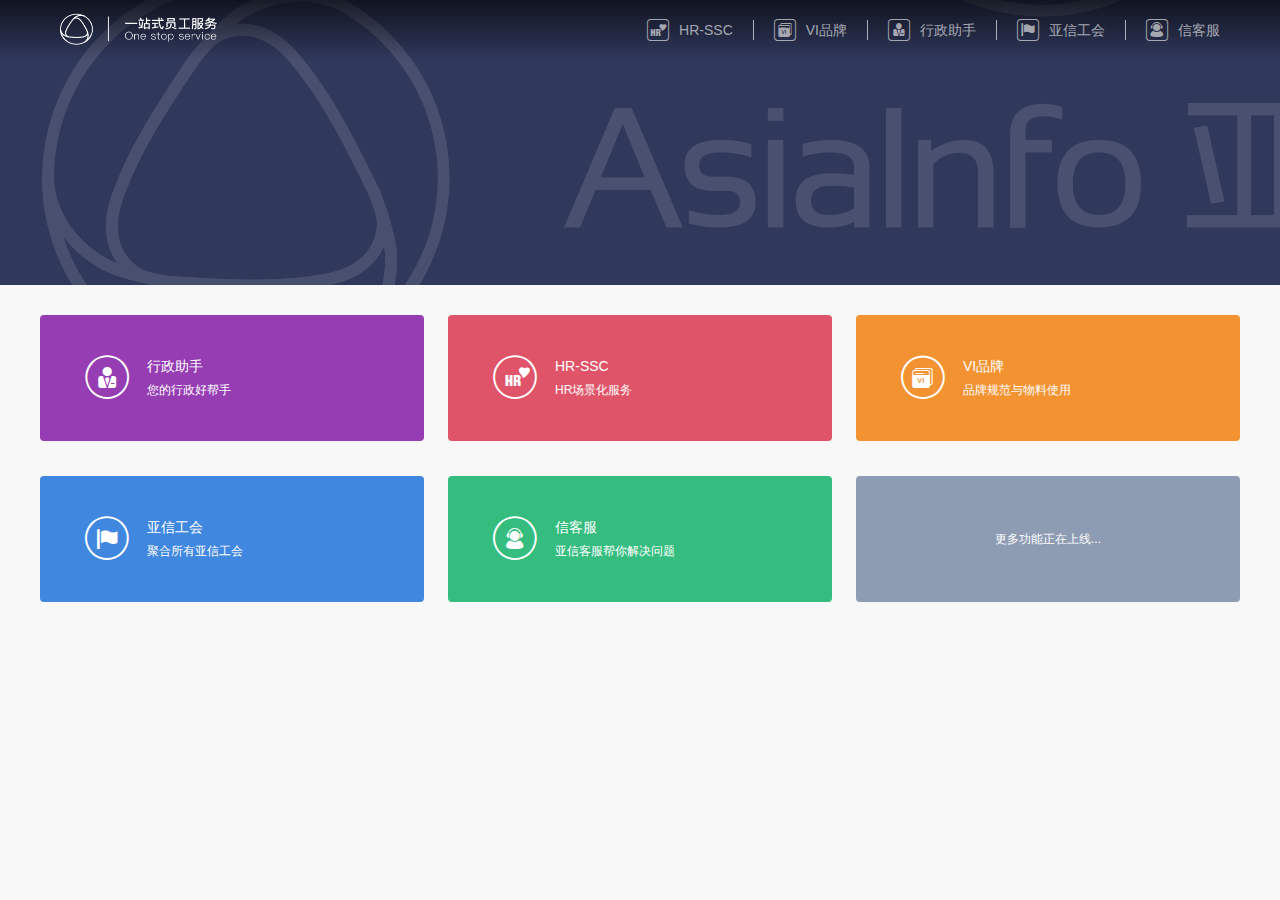
==== commit 9a015958: "lym" ====
--- a/index.html
+++ b/index.html
@@ -14,11 +14,11 @@
 	<body>
 		<div class="head-wrap">
 			<div class="head-nav">
-				<div class="head-nav-menu clear-fixed">
+				<div class="head-nav-menu f-cb">
 					<a href="index.html" class="logo">
 						<img src="img/logo.png" width="157" height="32" />
 					</a>
-					<ul class="menu-list clear-fixed">
+					<ul class="menu-list f-cb">
 						<li>
 							<a href="hrssc-page.html">
 								<i class="iconfont">&#xe60a;</i>
@@ -57,7 +57,7 @@
 				</div>
 			</div>
 		</div>
-		<div class="oss-main clear-fixed">
+		<div class="oss-main f-cb">
 			<div class="service-selector nth1">
 				<a href="assistant.html">
 					<i class="iconfont">&#xe617;</i>
--- a/css/common.css
+++ b/css/common.css
@@ -1,9 +1,5 @@
-.clear-fixed:before,
-.clear-fixed:after {
-	display: table;
-	content: '';
-	clear: both;
-}
+.f-cb:after{display:block;clear:both;visibility:hidden;height:0;overflow:hidden;content:".";}
+.f-cb{zoom:1;}
 
 .head-wrap {
 	width: 100%;
@@ -100,11 +96,11 @@
 }
 .tabs-menu li{
 	width: 33.3%;
-	height: 80px;
+	height: 76px;
+	border-bottom: 4px solid transparent;
 	float: left;
 	text-align: center;
 	color: #404146;
-	padding: 16px 0;
 	line-height: 26px;
 	cursor: pointer;
 }
@@ -112,6 +108,10 @@
 	color: #425ac7;
 	border-bottom: 4px solid #425AC7;
 }
+.tabs-menu li i{
+	margin-top: 14px;
+	display: inline-block;
+}
 .tabs-box{
 	width: 100%;
 	display: none;
@@ -122,13 +122,18 @@
 .side-bar{
 	width: 180px;
 	float: left;
+	margin-right: -180px;
 	border-radius: 2px;
 	box-shadow: 0 1px 2px 0 rgba(0, 0, 0, 0.27);
-	border: 1px solid #e1e6eb\9;
+	overflow: hidden;
+	position: relative;
+}
+.right-box{
+	float:right;
+	width:100%;
 }
 .side-bar a{
-	width: 100%;
-	padding: 0 24px;
+	padding-left: 24px;
 	height: 40px;
 	display: block;
 	line-height: 40px;
@@ -155,12 +160,11 @@
 	border-bottom: 1px dashed #a1a8b1;
 }
 .title div{
-	width: 0;
 	height: 20px;
-	border: 1px solid #425ac7;
-	display: inline-block;
-	vertical-align: middle;
-	margin-right: 15px;
+	line-height: 20px;
+	border-left: 2px solid #425ac7;
+	padding-left: 15px;
+	display: inline-block;
 }
 .main-content{
 	margin-left: 220px;
--- a/lib/iconfont/iconfont.css
+++ b/lib/iconfont/iconfont.css
@@ -12,7 +12,6 @@
   font-size:16px;
   font-style:normal;
   -webkit-font-smoothing: antialiased;
-  -webkit-text-stroke-width: 0.2px;
   -moz-osx-font-smoothing: grayscale;
 }
 .icon-iconfontcha:before { content: "\e604"; }
